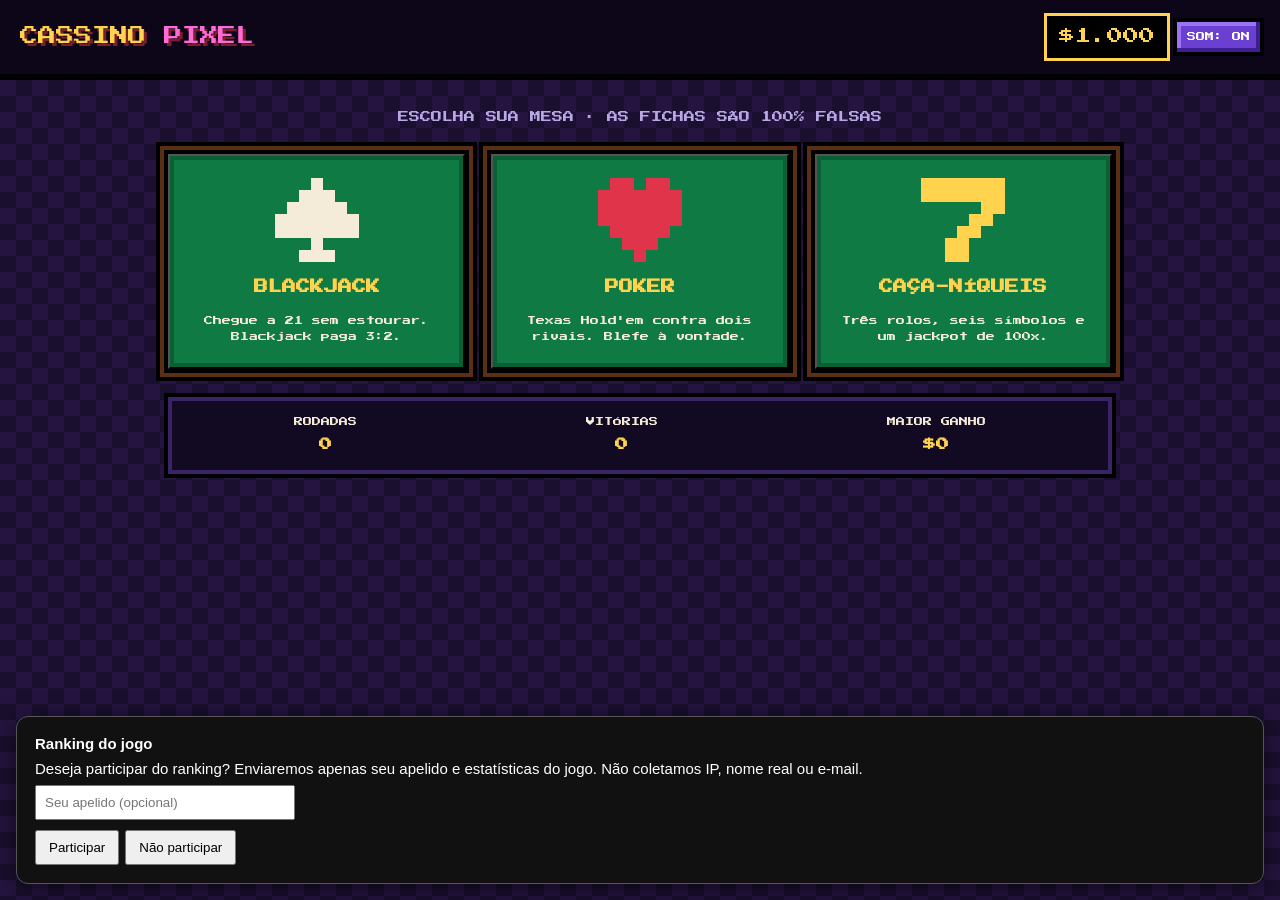
==== index.html @ f2e994cc "Organizar jogo atual e preservar versões antigas" ====
<!DOCTYPE html>
<html lang="pt-BR">
<head>
<meta charset="UTF-8">
<meta name="viewport" content="width=device-width, initial-scale=1">
<title>Cassino Pixel</title>
<link rel="preconnect" href="https://fonts.googleapis.com">
<link rel="preconnect" href="https://fonts.gstatic.com" crossorigin>
<link href="https://fonts.googleapis.com/css2?family=Press+Start+2P&display=swap" rel="stylesheet">
<link rel="stylesheet" href="style.css">
</head>
<body>
<header>
  <div class="logo">CASSINO <span>PIXEL</span></div>
  <div class="hud">
    <div class="money" id="money">$0</div>
    <button class="px sm" id="home" hidden>LOBBY</button>
    <button class="px sm" id="mute">SOM: ON</button>
  </div>
</header>

<main>
  <section id="lobby">
    <p class="sub">ESCOLHA SUA MESA · AS FICHAS SÃO 100% FALSAS</p>
    <div class="tiles">
      <button class="tile" data-go="bj"><i class="ico" id="icoBj"></i><b>BLACKJACK</b><span>Chegue a 21 sem estourar. Blackjack paga 3:2.</span></button>
      <button class="tile" data-go="pk"><i class="ico" id="icoPk"></i><b>POKER</b><span>Texas Hold'em contra dois rivais. Blefe à vontade.</span></button>
      <button class="tile" data-go="sl"><i class="ico" id="icoSl"></i><b>CAÇA-NÍQUEIS</b><span>Três rolos, seis símbolos e um jackpot de 100x.</span></button>
    </div>
    <div class="panel stats" id="stats"></div>
    <div class="center"><button class="px gold" id="bonus" hidden>PEDIR FICHAS (+$500)</button></div>
  </section>

  <section id="bj" hidden>
    <div class="table">
      <div class="lbl">DEALER <span id="bjDT"></span></div>
      <div class="hand" id="bjDealer"></div>
      <div class="msg" id="bjMsg"></div>
      <div class="lbl">VOCÊ <span id="bjPT"></span></div>
      <div class="hand" id="bjPlayer"></div>
      <div class="betline">APOSTA: <b id="bjBet">$0</b></div>
    </div>
    <div class="chips" id="bjChips"></div>
    <div class="btns" id="bjBtns"></div>
  </section>

  <section id="pk" hidden>
    <div id="pkSitBox" class="panel center">
      <p>MESA DE TEXAS HOLD'EM</p>
      <p class="muted">BLINDS $10 / $20 · BUY-IN $500 (OU TUDO QUE VOCÊ TEM)</p>
      <button class="px green" id="pkSit">SENTAR NA MESA</button>
      <p class="msg" id="pkMsg0"></p>
    </div>
    <div id="pkTable" hidden>
      <div class="table">
        <div class="opps" id="pkOpp"></div>
        <div class="board" id="pkBoard"></div>
        <div class="pot" id="pkPot"></div>
        <div class="me" id="pkMe"></div>
      </div>
      <div class="btns" id="pkBtns"></div>
      <div class="log" id="pkLog"></div>
    </div>
  </section>

  <section id="sl" hidden>
    <div class="machine">
      <div class="marquee">★ JACKPOT ★</div>
      <div class="reels" id="reels"><img alt=""><img alt=""><img alt=""></div>
      <div class="msg" id="slMsg">GIRE PARA JOGAR!</div>
      <div class="betrow">
        <button class="px sm" id="slMinus">−</button>
        <div class="betbox">APOSTA <b id="slBet">$25</b></div>
        <button class="px sm" id="slPlus">+</button>
      </div>
      <button class="px red big" id="slBtn">GIRAR</button>
    </div>
    <div class="panel pay" id="pay"></div>
  </section>
</main>
<div id="toasts"></div>
<script src="game.js"></script>
</body>
</html>
---- style.css ----
:root{--felt:#0f7a43;--felt2:#0b5f34;--wood:#5a2f14;--gold:#ffd34d;--red:#e0344a;--cream:#f4ecd8;--ink:#14091f;
  --font:'Press Start 2P','Courier New',monospace}
*{box-sizing:border-box;image-rendering:pixelated}
html,body{margin:0}
body{font-family:var(--font);font-size:11px;line-height:1.6;color:var(--cream);min-height:100vh;
  background:repeating-conic-gradient(#24143f 0 25%,#1a0f2e 0 50%) 0 0/32px 32px}
header{display:flex;justify-content:space-between;align-items:center;flex-wrap:wrap;gap:12px;padding:16px 20px;background:#0c0618;box-shadow:0 6px 0 #000}
.logo{font-size:18px;color:var(--gold);text-shadow:3px 3px 0 #7a1f2b;animation:neon 1.6s steps(2) infinite}
.logo span{color:#ff6bd6}
@keyframes neon{50%{text-shadow:3px 3px 0 #7a1f2b,0 0 12px var(--gold)}}
.hud{display:flex;align-items:center;gap:10px}
.money{color:var(--gold);font-size:16px;padding:8px 12px;background:#000;box-shadow:0 0 0 3px var(--gold)}
main{max-width:980px;margin:0 auto;padding:24px 14px 60px}
.sub{text-align:center;color:#b9a8e6}
.muted{color:#b9a8e6;font-size:9px}
.center{text-align:center}
.panel{background:#120a22;box-shadow:0 0 0 4px #000,inset 0 0 0 4px #3a2468;padding:18px;margin:22px 4px}

/* botões */
.px{font:inherit;font-size:11px;color:#fff;background:#6b3fd1;border:0;padding:12px 14px;cursor:pointer;text-transform:uppercase;
  box-shadow:inset -4px -4px 0 #3d1f8f,inset 4px 4px 0 #9a74f5,0 0 0 4px #000}
.px:hover:not(:disabled){filter:brightness(1.15)}
.px:active:not(:disabled){transform:translate(2px,2px)}
.px:disabled{opacity:.4;cursor:not-allowed}
.px.sm{padding:8px 10px;font-size:9px}
.px.big{font-size:16px;padding:16px 28px}
.px.gold{background:#d9a21b;color:#2b1700;box-shadow:inset -4px -4px 0 #8f6200,inset 4px 4px 0 #ffe27a,0 0 0 4px #000}
.px.red{background:#d03047;box-shadow:inset -4px -4px 0 #7a1020,inset 4px 4px 0 #ff7a8c,0 0 0 4px #000}
.px.green{background:#2a9d52;box-shadow:inset -4px -4px 0 #17622f,inset 4px 4px 0 #6fe39a,0 0 0 4px #000}

/* lobby */
.tiles{display:grid;grid-template-columns:repeat(auto-fit,minmax(250px,1fr));gap:26px;margin:28px 4px}
.tile{font:inherit;color:var(--cream);text-align:center;cursor:pointer;background:var(--felt);padding:22px 16px;
  box-shadow:0 0 0 4px #000,0 0 0 8px var(--wood),0 0 0 12px #000,inset 0 0 0 4px var(--felt2);display:flex;flex-direction:column;gap:14px;align-items:center}
.tile:hover{transform:translateY(-4px)}
.tile b{font-size:14px;color:var(--gold)}
.tile span{font-size:9px;line-height:1.8}
.ico{width:84px;height:84px;background-size:contain;background-repeat:no-repeat;background-position:center}
.stats{display:flex;justify-content:space-around;gap:12px;flex-wrap:wrap;text-align:center;font-size:9px}
.stats b{display:block;color:var(--gold);font-size:13px;margin-top:6px}

/* mesas */
.table{background:radial-gradient(#0000 55%,#0003 100%),var(--felt);padding:22px 14px;margin:14px 8px 24px;text-align:center;
  box-shadow:0 0 0 4px #000,0 0 0 10px var(--wood),0 0 0 14px #000,inset 0 0 0 4px var(--felt2)}
.lbl{font-size:10px;margin:6px 0}.lbl span{color:var(--gold);margin-left:8px}
.hand,.board,.opps{display:flex;justify-content:center;gap:10px;flex-wrap:wrap;min-height:96px;margin:8px 0}
.msg{min-height:22px;margin:12px 0;font-size:12px;color:var(--gold)}
.msg.win{color:#6dff8a}.msg.lose{color:#ff7b7b}
.betline{font-size:10px}.betline b{color:var(--gold)}
.chips,.btns{display:flex;justify-content:center;gap:14px;flex-wrap:wrap;margin:14px 0;align-items:center}
.chip{width:54px;height:54px;border-radius:0;border:0;font:inherit;font-size:9px;color:#111;cursor:pointer;background:var(--c);
  box-shadow:0 0 0 3px #000,inset 0 0 0 4px #fff8,inset 0 0 0 7px var(--c),inset 0 0 0 9px #0006}
.chip:hover{transform:translateY(-3px)}

/* cartas */
.card{position:relative;width:62px;height:88px;background:var(--cream);color:#1a1a1a;box-shadow:0 0 0 3px #000,inset -3px -3px 0 #d6c9a8}
.card.red{color:var(--red)}
.card.pop{animation:deal .28s steps(4)}
@keyframes deal{from{transform:translateY(-50px) scale(.8);opacity:0}}
.card .r{position:absolute;top:7px;left:7px;font-size:13px;font-weight:400}
.card .s{position:absolute;top:26px;left:7px;width:14px;height:14px;background-size:contain;background-repeat:no-repeat}
.card .big{position:absolute;right:8px;bottom:8px;width:35px;height:35px;background-size:contain;background-repeat:no-repeat}
.card.down{background:repeating-linear-gradient(45deg,#c1272d 0 6px,#8f1b20 6px 12px);box-shadow:0 0 0 3px #000,inset 0 0 0 4px var(--cream),inset 0 0 0 7px #000}
.slot{width:62px;height:88px;box-shadow:0 0 0 3px #0005;background:#0002}

/* poker */
.opp{min-width:150px;padding:6px;font-size:9px}
.opp.fold{opacity:.45}
.opp .nm{color:var(--gold);margin:6px 0}
.opp .act,.me .act{color:#9be8ff;min-height:14px;margin-top:4px}
.opp .bet,.me .bet{color:#ffe27a;min-height:14px}
.opp .hand{min-height:0;margin:0}
.dbtn{background:var(--cream);color:#000;padding:1px 4px;margin-left:4px}
.pot{margin:10px 0;color:var(--gold);font-size:13px}
.me{margin-top:12px;font-size:10px}
.me .hand{margin:6px 0}
.log{text-align:center;font-size:9px;color:#b9a8e6;min-height:70px;line-height:2}
.raise{display:flex;align-items:center;gap:10px;flex-wrap:wrap;justify-content:center}
input[type=range]{width:170px;accent-color:var(--gold)}

/* caça-níqueis */
.machine{max-width:460px;margin:14px auto;padding:24px 20px;text-align:center;background:#7a1f2b;
  box-shadow:0 0 0 4px #000,0 0 0 10px #d9a21b,0 0 0 14px #000,inset 0 0 0 4px #b53a4b}
.marquee{color:var(--gold);font-size:16px;margin-bottom:16px;animation:neon 1s steps(2) infinite}
.reels{display:flex;justify-content:center;gap:12px;padding:16px;background:#0a0512;box-shadow:inset 0 0 0 4px #000,0 0 0 4px #000}
.reels.flash{animation:flash .25s steps(2) 6}
@keyframes flash{50%{background:#ffd34d55}}
.reels img{width:92px;height:92px;background:var(--cream);padding:14px;box-shadow:0 0 0 3px #000}
.betrow{display:flex;align-items:center;justify-content:center;gap:14px;margin:12px 0 20px}
.betbox{font-size:10px}.betbox b{display:block;color:var(--gold);font-size:14px}
.pay{display:grid;grid-template-columns:repeat(auto-fit,minmax(150px,1fr));gap:10px;font-size:9px;max-width:560px;margin:24px auto}
.pay div{display:flex;align-items:center;gap:8px}
.pay img{width:22px;height:22px}

#toasts{position:fixed;right:14px;bottom:14px;display:flex;flex-direction:column;gap:10px;z-index:50}
.toast{background:#000;color:var(--gold);padding:10px 14px;font-size:9px;box-shadow:0 0 0 3px var(--gold);max-width:280px}

@media (max-width:600px){
  .card,.slot{width:46px;height:66px}.card .r{font-size:10px;top:5px;left:5px}.card .s{top:19px;left:5px;width:10px;height:10px}.card .big{width:24px;height:24px;right:5px;bottom:5px}
  .reels img{width:70px;height:70px}.logo{font-size:13px}.hand,.board{gap:6px}
}
@media (prefers-reduced-motion:reduce){*{animation:none!important}}
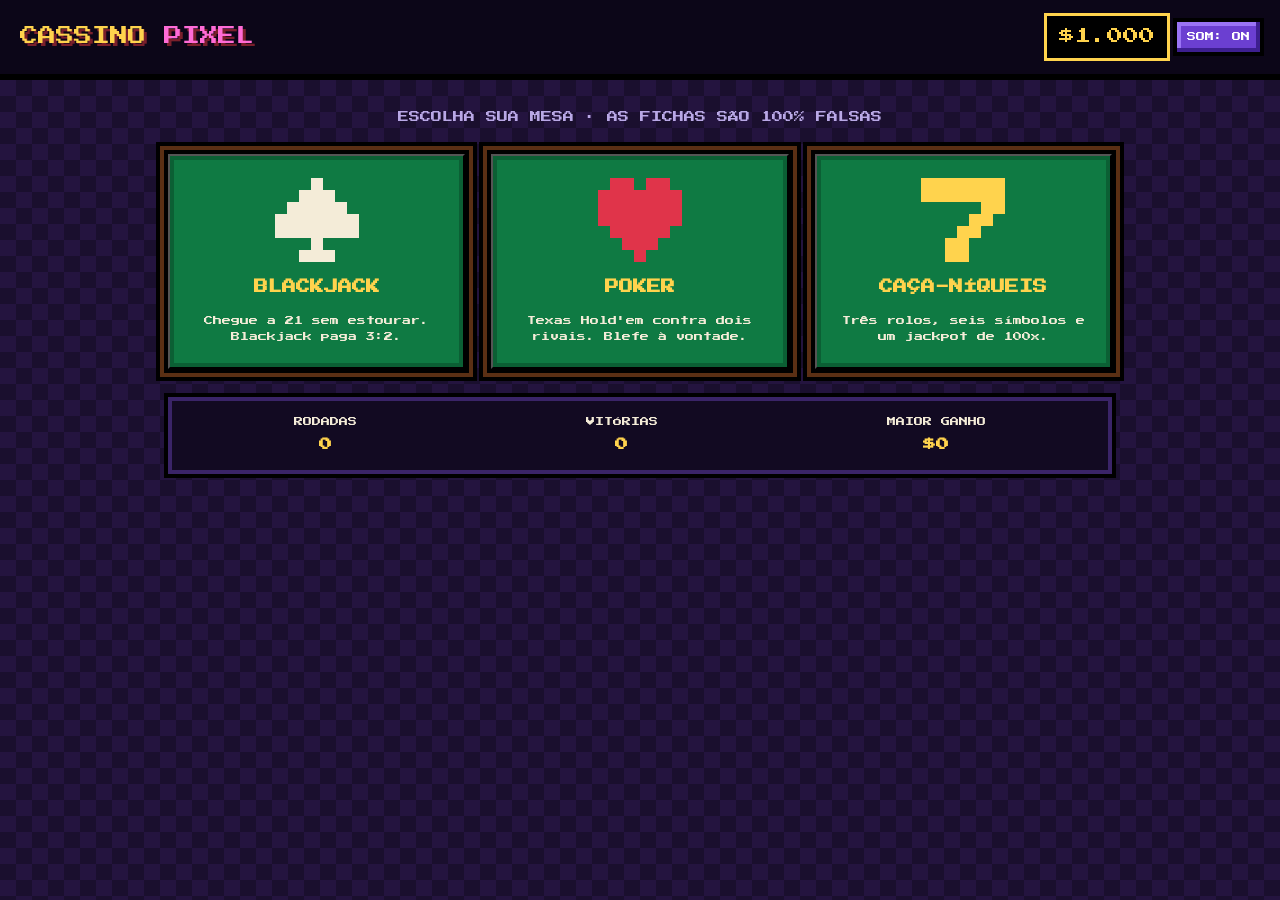
==== commit 42c21500: "Adiciona README, SEO e identidade visual" ====
--- a/index.html
+++ b/index.html
@@ -3,7 +3,24 @@
 <head>
 <meta charset="UTF-8">
 <meta name="viewport" content="width=device-width, initial-scale=1">
-<title>Cassino Pixel</title>
+<title>Cassino Pixel — jogo de navegador</title>
+<meta name="description" content="Blackjack, pôquer e caça-níquel em um cassino pixel-art com fichas virtuais e partidas rápidas.">
+<meta name="theme-color" content="#3b102e">
+<meta name="robots" content="index, follow">
+<link rel="canonical" href="https://gabrielaraujo-eng.github.io/cassino-pixel/">
+<link rel="icon" type="image/png" href="./assets/cassino-pixel-favicon.png">
+<meta property="og:type" content="website">
+<meta property="og:site_name" content="Gabriel Lucio Games">
+<meta property="og:url" content="https://gabrielaraujo-eng.github.io/cassino-pixel/">
+<meta property="og:title" content="Cassino Pixel — jogo de navegador">
+<meta property="og:description" content="Blackjack, pôquer e caça-níquel em um cassino pixel-art com fichas virtuais e partidas rápidas.">
+<meta property="og:image" content="https://gabrielaraujo-eng.github.io/cassino-pixel/assets/cassino-pixel-banner.png">
+<meta property="og:image:alt" content="Banner oficial de Cassino Pixel">
+<meta name="twitter:card" content="summary_large_image">
+<meta name="twitter:title" content="Cassino Pixel — jogo de navegador">
+<meta name="twitter:description" content="Blackjack, pôquer e caça-níquel em um cassino pixel-art com fichas virtuais e partidas rápidas.">
+<meta name="twitter:image" content="https://gabrielaraujo-eng.github.io/cassino-pixel/assets/cassino-pixel-banner.png">
+
 <link rel="preconnect" href="https://fonts.googleapis.com">
 <link rel="preconnect" href="https://fonts.gstatic.com" crossorigin>
 <link href="https://fonts.googleapis.com/css2?family=Press+Start+2P&display=swap" rel="stylesheet">
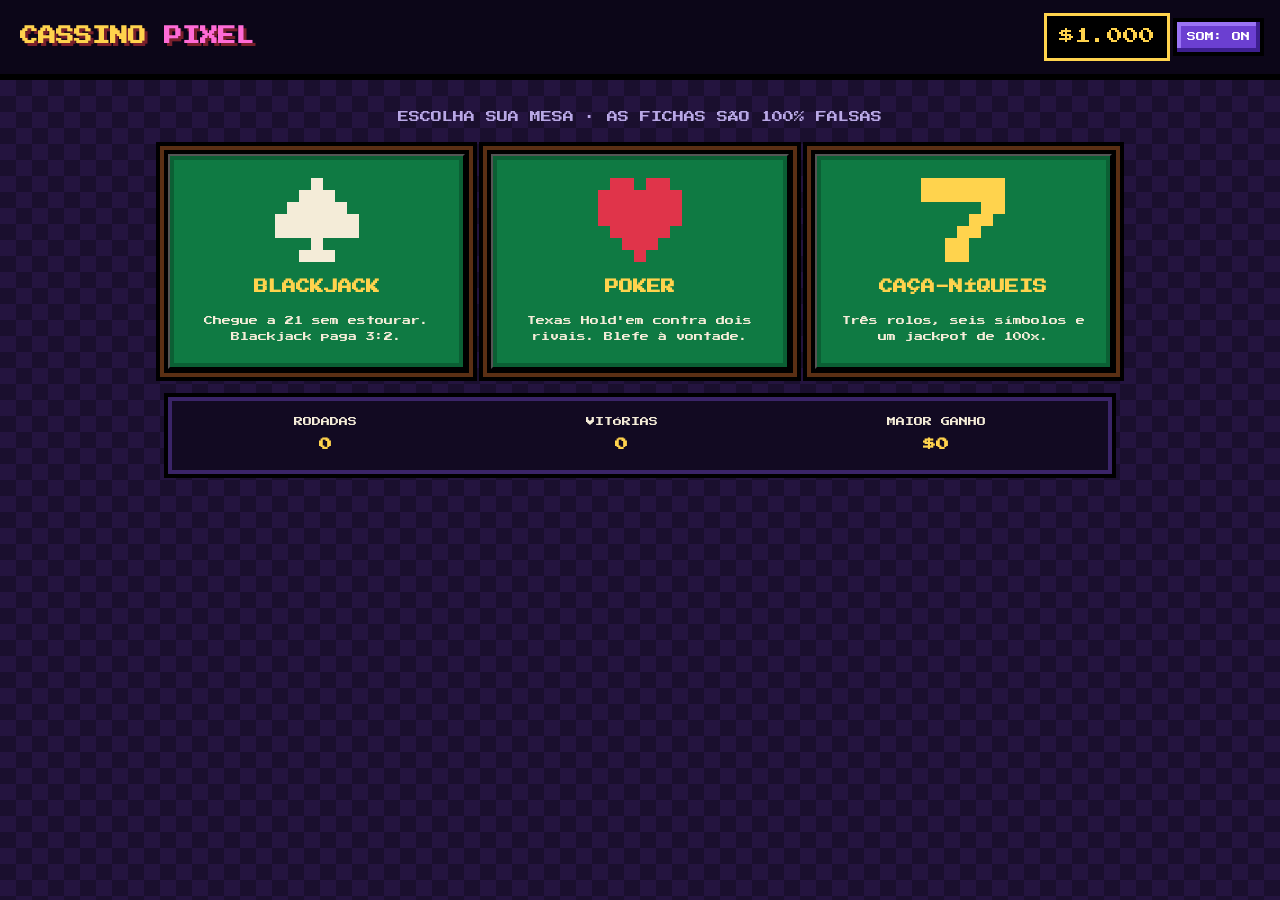
==== commit 5c915775: "Acessibilidade: adicionar título principal semântico" ====
--- a/index.html
+++ b/index.html
@@ -15,6 +15,8 @@
 <meta property="og:title" content="Cassino Pixel — jogo de navegador">
 <meta property="og:description" content="Blackjack, pôquer e caça-níquel em um cassino pixel-art com fichas virtuais e partidas rápidas.">
 <meta property="og:image" content="https://gabrielaraujo-eng.github.io/cassino-pixel/assets/cassino-pixel-banner.png">
+<meta property="og:image:width" content="1200">
+<meta property="og:image:height" content="630">
 <meta property="og:image:alt" content="Banner oficial de Cassino Pixel">
 <meta name="twitter:card" content="summary_large_image">
 <meta name="twitter:title" content="Cassino Pixel — jogo de navegador">
@@ -28,7 +30,7 @@
 </head>
 <body>
 <header>
-  <div class="logo">CASSINO <span>PIXEL</span></div>
+  <h1 class="logo">CASSINO <span>PIXEL</span></h1>
   <div class="hud">
     <div class="money" id="money">$0</div>
     <button class="px sm" id="home" hidden>LOBBY</button>
--- a/style.css
+++ b/style.css
@@ -5,7 +5,7 @@
 body{font-family:var(--font);font-size:11px;line-height:1.6;color:var(--cream);min-height:100vh;
   background:repeating-conic-gradient(#24143f 0 25%,#1a0f2e 0 50%) 0 0/32px 32px}
 header{display:flex;justify-content:space-between;align-items:center;flex-wrap:wrap;gap:12px;padding:16px 20px;background:#0c0618;box-shadow:0 6px 0 #000}
-.logo{font-size:18px;color:var(--gold);text-shadow:3px 3px 0 #7a1f2b;animation:neon 1.6s steps(2) infinite}
+.logo{margin:0;font-size:18px;color:var(--gold);text-shadow:3px 3px 0 #7a1f2b;animation:neon 1.6s steps(2) infinite}
 .logo span{color:#ff6bd6}
 @keyframes neon{50%{text-shadow:3px 3px 0 #7a1f2b,0 0 12px var(--gold)}}
 .hud{display:flex;align-items:center;gap:10px}
